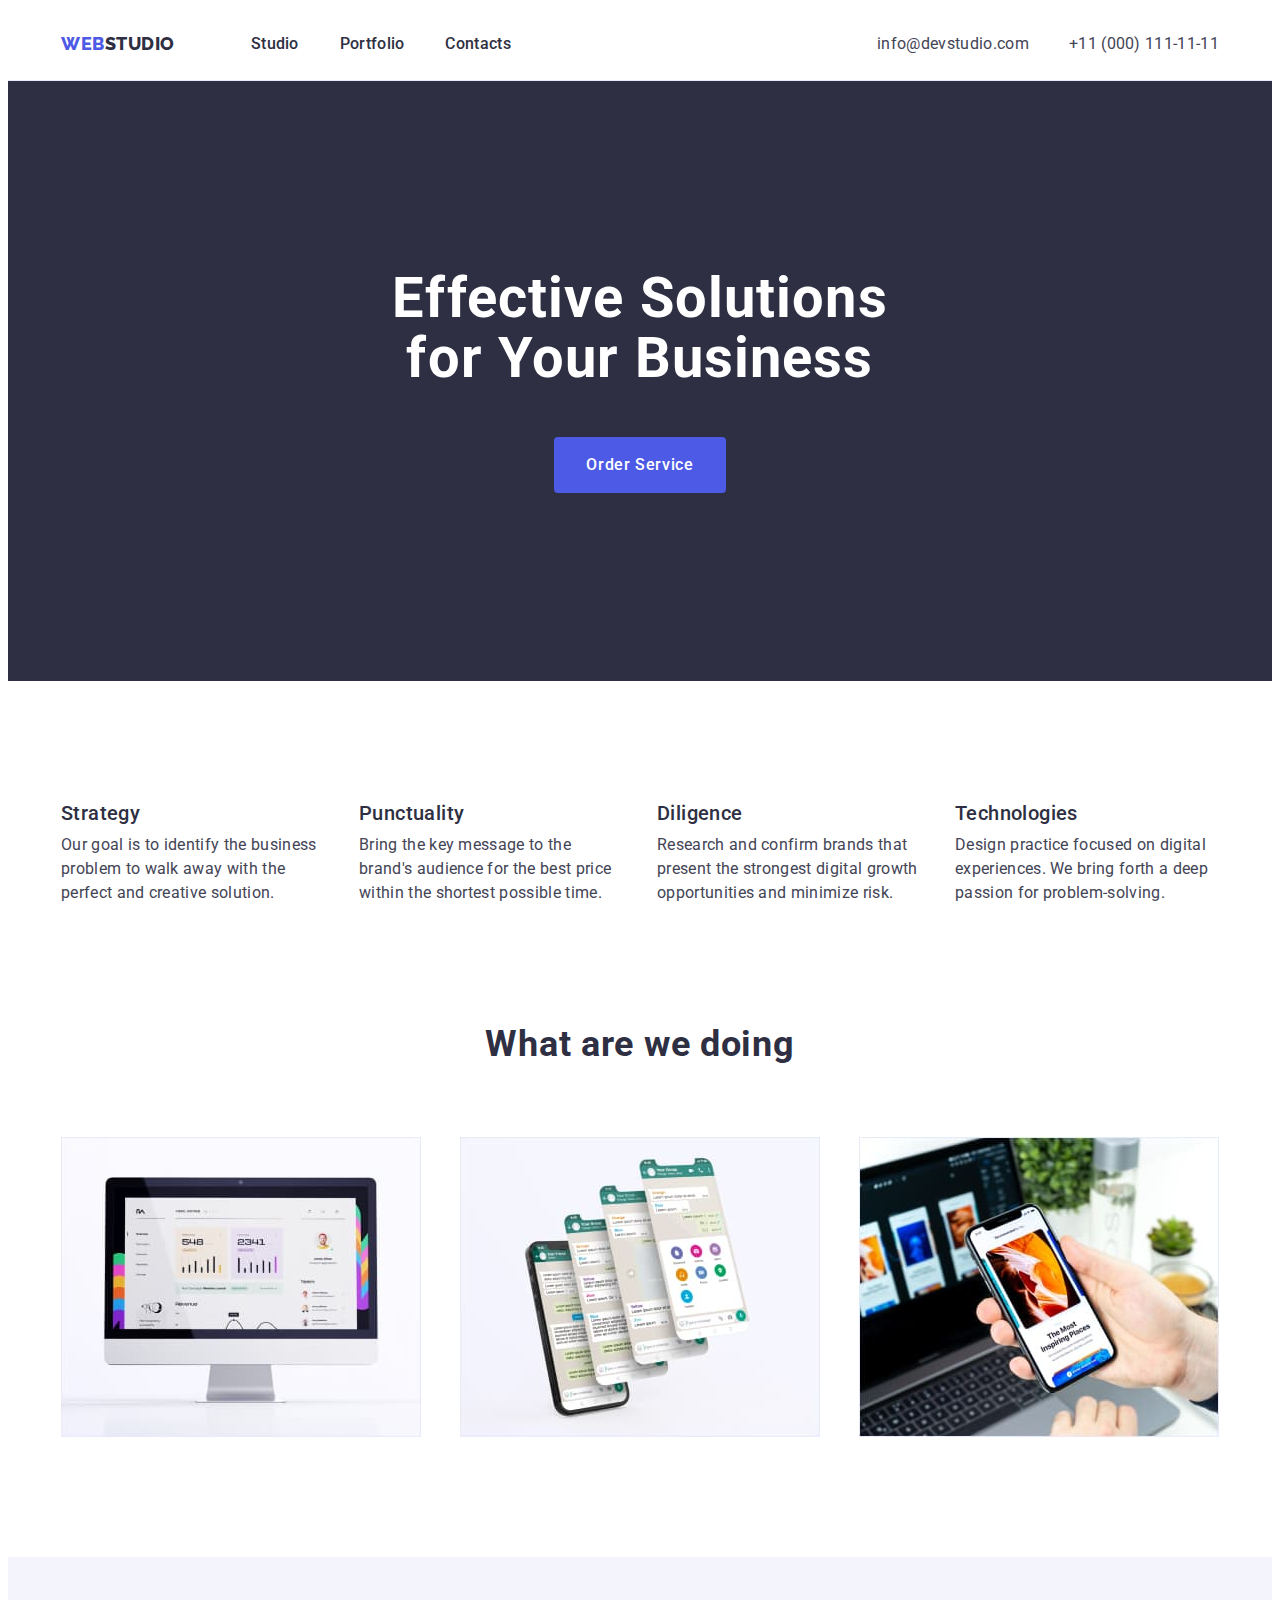
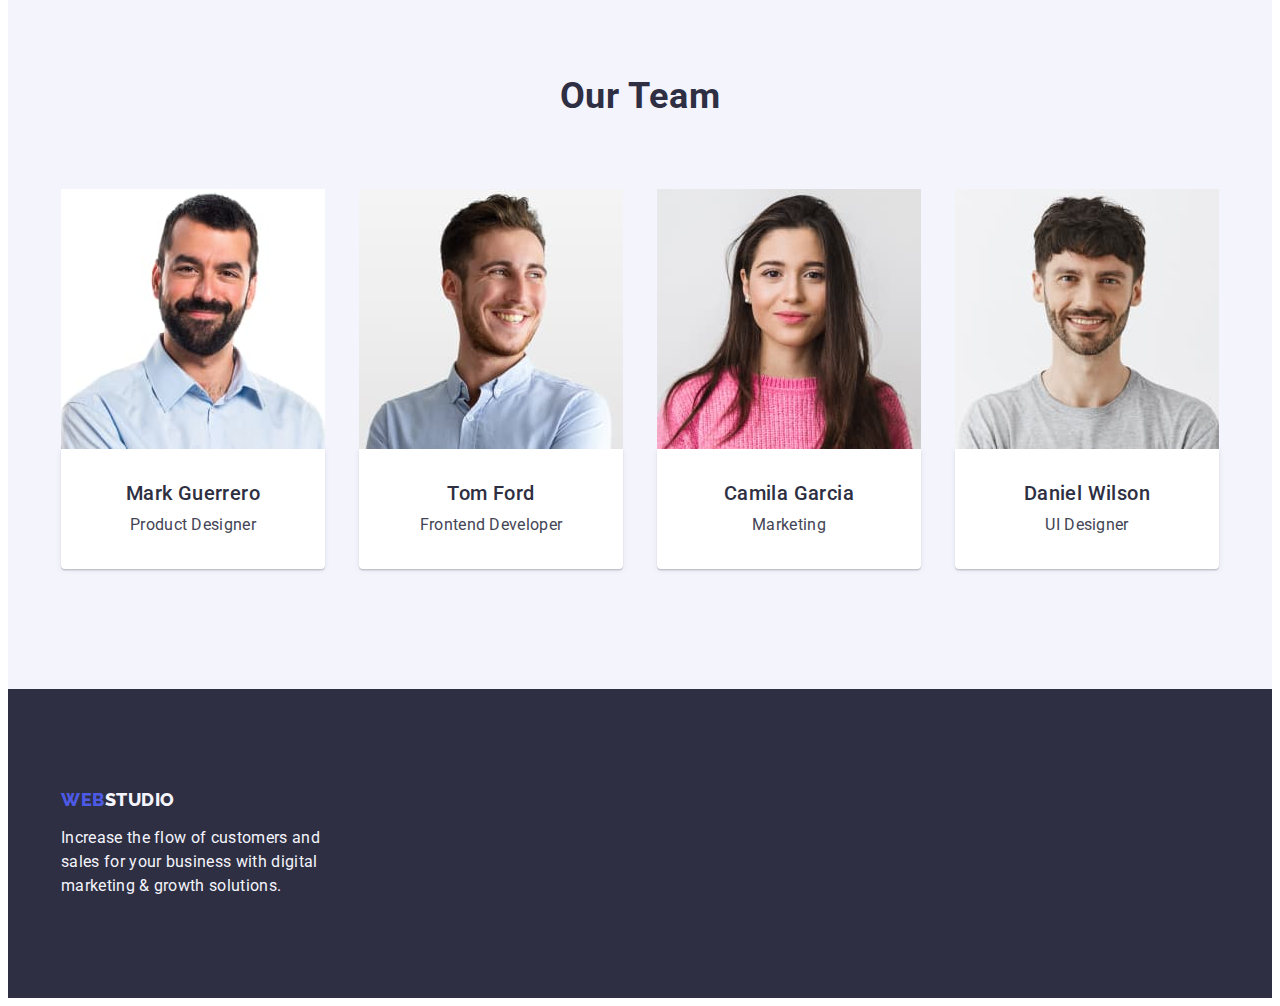
==== index.html @ adb834d6 "Initial commit" ====
<!DOCTYPE html>
<html lang="en">
  <head>
    <meta charset="UTF-8" />
    <meta http-equiv="X-UA-Compatible" content="IE=edge" />
    <meta name="viewport" content="width=device-width, initial-scale=1.0" />
    <title>Webstudio</title>
    <link rel="preconnect" href="https://fonts.googleapis.com" />
    <link rel="preconnect" href="https://fonts.gstatic.com" crossorigin />
    <link
      href="https://fonts.googleapis.com/css2?family=Raleway:wght@800&family=Roboto:wght@400;500;700&display=swap"
      rel="stylesheet"
    />
    <link
      rel="stylesheet"
      href="https://cdnjs.cloudflare.com/ajax/libs/modern-normalize/1.1.0/modern-normalize.min.css"
      integrity="sha512-wpPYUAdjBVSE4KJnH1VR1HeZfpl1ub8YT/NKx4PuQ5NmX2tKuGu6U/JRp5y+Y8XG2tV+wKQpNHVUX03MfMFn9Q=="
      crossorigin="anonymous"
      referrerpolicy="no-referrer"
    />
    <link rel="stylesheet" href="./css/styles.css" />
  </head>
  <body>
    <!-- header -->
    <header class="header">
      <div class="container header-container">
        <nav class="nav-header">
          <a class="logo" href="./index.html" lang="en"
            ><span class="logo-part">Web</span>Studio</a
          >
          <ul class="header-list">
            <li class="header-item">
              <a class="header-item-link" href="">Studio</a>
            </li>
            <li class="header-item">
              <a class="header-item-link" href="./portfolio.html">Portfolio</a>
            </li>
            <li class="header-item">
              <a class="header-item-link" href="">Contacts</a>
            </li>
          </ul>
        </nav>
        <address class="addres">
          <ul class="addres-list">
            <li class="header-item-addres">
              <a
                class="header-item-link header-contacts"
                href="mailto:info@devstudio.com"
                >info@devstudio.com</a
              >
            </li>
            <li>
              <a
                class="header-item-link header-contacts"
                href="tel:+110001111111"
                >+11 (000) 111-11-11</a
              >
            </li>
          </ul>
        </address>
      </div>
    </header>
    <main>
      <!-- hero -->
      <section class="section hero">
        <div class="container hero-container">
          <h1 class="hero-title">Effective Solutions for Your Business</h1>
          <button class="hero-button" type="button">Order Service</button>
        </div>
      </section>
      <!-- about us -->
      <section class="section about-us-section">
        <div class="container">
          <h2 class="visually-hidden">Our advantages</h2>
          <ul class="about-us-list">
            <li>
              <h3 class="about-title">Strategy</h3>
              <p class="about-info">
                Our goal is to identify the business problem to walk away with
                the perfect and creative solution.
              </p>
            </li>
            <li>
              <h3 class="about-title">Punctuality</h3>
              <p class="about-info">
                Bring the key message to the brand's audience for the best price
                within the shortest possible time.
              </p>
            </li>
            <li>
              <h3 class="about-title">Diligence</h3>
              <p class="about-info">
                Research and confirm brands that present the strongest digital
                growth opportunities and minimize risk.
              </p>
            </li>
            <li>
              <h3 class="about-title">Technologies</h3>
              <p class="about-info">
                Design practice focused on digital experiences. We bring forth a
                deep passion for problem-solving.
              </p>
            </li>
          </ul>
        </div>
      </section>
      <!-- info -->
      <section class="section info-section">
        <div class="container">
          <h2 class="secondary-title info-title">What are we doing</h2>
          <ul class="info-list">
            <li>
              <img src="./images/main1.jpg" alt="Monitor" width="360" />
            </li>
            <li>
              <img src="./images/main2.jpg" alt="Smartphone" width="360" />
            </li>
            <li>
              <img
                src="./images/main3.jpg"
                alt="Man with smartphone and laptop"
                width="360"
              />
            </li>
          </ul>
        </div>
      </section>
      <!-- team -->
      <section class="section our-team-section">
        <div class="container">
          <h2 class="secondary-title our-team-title">Our Team</h2>
          <ul class="team-list">
            <li>
              <div class="team-photo">
                <img
                  src="./images/main-team1.jpg"
                  alt="Bearded man"
                  width="264"
                />
              </div>
              <div class="team-descr">
                <h3 class="team-name">Mark Guerrero</h3>
                <p class="team-pos" lang="en">Product Designer</p>
              </div>
            </li>
            <li>
              <div class="team-photo">
                <img
                  src="./images/main-team2.jpg"
                  alt="Man looking to his left"
                  width="264"
                />
              </div>
              <div class="team-descr">
                <h3 class="team-name">Tom Ford</h3>
                <p class="team-pos" lang="en">Frontend Developer</p>
              </div>
            </li>
            <li>
              <div class="team-photo">
                <img
                  src="./images/main-team3.jpg"
                  alt="Young woman"
                  width="264"
                />
              </div>
              <div class="team-descr">
                <h3 class="team-name">Camila Garcia</h3>
                <p class="team-pos" lang="en">Marketing</p>
              </div>
            </li>
            <li>
              <div class="team-photo">
                <img
                  src="./images/main-team4.jpg"
                  alt="Man with bristle"
                  width="264"
                />
              </div>
              <div class="team-descr">
                <h3 class="team-name">Daniel Wilson</h3>
                <p class="team-pos" lang="en">UI Designer</p>
              </div>
            </li>
          </ul>
        </div>
      </section>
    </main>
    <!-- footer -->
    <footer class="footer">
      <div class="container">
        <a class="footer-logo logo" href="./index.html"
          ><span class="logo-part">Web</span>Studio</a
        >
        <p class="footer-text">
          Increase the flow of customers and sales for your business with
          digital marketing & growth solutions.
        </p>
      </div>
    </footer>
  </body>
</html>
---- css/styles.css ----
:root {
  --main-font: "Roboto", sans-serif;
  --secondary-font: "Raleway", sans-serif;
  --main-color: #434455;
  --secondary-color: #2e2f42;
  --accent-color: #404bbf;
  --third-color: #ffffff;
  --brand-color: #4d5ae5;
  --contacts-color-secondary: #f4f4fd;
  --background-section-color: #2e2f42;
  --header-background: #e7e9fc;
}
ul,
ol {
  list-style: none;
  margin: 0;
  padding: 0;
}
p,
h1,
h2,
h3,
h4,
h5,
h6 {
  margin: 0;
}
button {
  font: inherit;
  padding: 0;
  border: none;
  background-color: transparent;
}
a {
  text-decoration: none;
  color: inherit;
  font-style: inherit;
}
img {
  display: block;
  max-width: 100%;
  height: auto;
}
address {
  font-style: inherit;
}
/* base */

body {
  font-family: var(--main-font);
  color: var(--main-color);
}

.visually-hidden {
  position: absolute;
  white-space: nowrap;
  width: 1px;
  height: 1px;
  overflow: hidden;
  border: 0;
  padding: 0;
  clip: rect(0 0 0 0);
  clip-path: inset(50%);
  margin: -1px;
}

.secondary-title {
  font-weight: 700;
  font-size: 36px;
  line-height: 1.11;
  text-align: center;
  letter-spacing: 0.02em;
  color: var(--secondary-color);
}
.container {
  width: 1158px;
  margin: 0 auto;
  padding: 0 15px;
}
.section {
  margin: 0 auto;
}

h3 {
  margin-bottom: 8px;
}

/* header */

.header-container {
  display: flex;
  align-items: center;
}

.nav-header {
  display: flex;
}
.header-list {
  display: flex;
  min-width: 260px;
  justify-content: space-between;
}
.addres-list {
  display: flex;
}
address {
  margin-left: auto;
}

.logo {
  font-family: var(--secondary-font);
  font-weight: 800;
  font-size: 18px;
  line-height: 1.17;
  display: flex;
  align-items: center;
  letter-spacing: 0.03em;
  text-transform: uppercase;
  color: var(--secondary-color);
  margin-right: 76px;
}
.logo-part {
  color: var(--brand-color);
}

.header-item-addres {
  margin-right: 40px;
}

.header-item-link {
  font-weight: 500;
  font-size: 16px;
  line-height: 1.5;
  letter-spacing: 0.02em;
  padding-top: 24px;
  padding-bottom: 24px;
  color: var(--secondary-color);
}

.header-contacts {
  font-weight: 400;
  font-size: 16px;
  line-height: 1.5;
  letter-spacing: 0.02em;
  color: var(--main-color);
}

.header-item-link:hover,
.header-item-link:focus {
  color: var(--accent-color);
}
.header {
  padding: 24px 0;
  background-color: var(--third-color);
  border-bottom: 1px solid var(--header-background);
}

/* hero */

.hero {
  background: var(--background-section-color);
  padding-top: 188px;
  padding-bottom: 188px;
}

.hero-title {
  font-weight: 700;
  font-size: 56px;
  line-height: 1.07;
  text-align: center;
  letter-spacing: 0.02em;
  margin: 0 auto 48px;
  max-width: 496px;
  color: var(--third-color);
}

.hero-button {
  display: block;
  font-weight: 500;
  font-size: 16px;
  line-height: 1.5;
  text-align: center;
  letter-spacing: 0.04em;
  cursor: pointer;
  border: none;
  border-radius: 4px;
  padding: 16px 32px;
  min-width: 170px;
  margin-left: auto;
  margin-right: auto;
  color: var(--third-color);
  background-color: var(--brand-color);
}

/* about us */

.about-title {
  font-weight: 500;
  font-size: 20px;
  line-height: 1.2;
  letter-spacing: 0.02em;
  color: var(--secondary-color);
}
.about-info {
  font-weight: 400;
  font-size: 16px;
  line-height: 1.5;
  letter-spacing: 0.02em;
  max-width: 264px;
}

.about-us-list {
  display: flex;
  gap: 24px;
  justify-content: space-between;
}

.about-us-section {
  padding: 120px 0;
}

/* info */
.info-title {
  margin-bottom: 72px;
}
.info-section {
  padding-bottom: 120px;
}
.info-list {
  display: flex;
  gap: 24px;
  justify-content: space-between;
}
/* team */

.team-name {
  font-weight: 500;
  font-size: 20px;
  line-height: 1.2;
  text-align: center;
  letter-spacing: 0.02em;
  color: var(--secondary-color);
}
.team-pos {
  font-weight: 400;
  font-size: 16px;
  line-height: 1.5;
  text-align: center;
  letter-spacing: 0.02em;
}
.our-team-section {
  padding: 120px 0;
  background-color: var(--contacts-color-secondary);
}
.our-team-title {
  margin-bottom: 72px;
}
.team-photo {
  margin-bottom: 0;
}
.team-descr {
  background: #ffffff;
  box-shadow: 0px 1px 6px rgba(46, 47, 66, 0.08),
    0px 1px 1px rgba(46, 47, 66, 0.16), 0px 2px 1px rgba(46, 47, 66, 0.08);
  border-radius: 0px 0px 4px 4px;
  padding: 32px 16px;
  max-width: 264px;
}
.team-list {
  display: flex;
  justify-content: space-between;
  gap: 24px;
}

/* footer */
.footer-text {
  font-weight: 400;
  font-size: 16px;
  line-height: 1.5;
  letter-spacing: 0.02em;
  color: var(--contacts-color-secondary);
  max-width: 264px;
}
.footer {
  background: var(--background-section-color);
  padding: 100px 0;
}

.footer-logo {
  color: var(--contacts-color-secondary);
  margin-bottom: 16px;
}
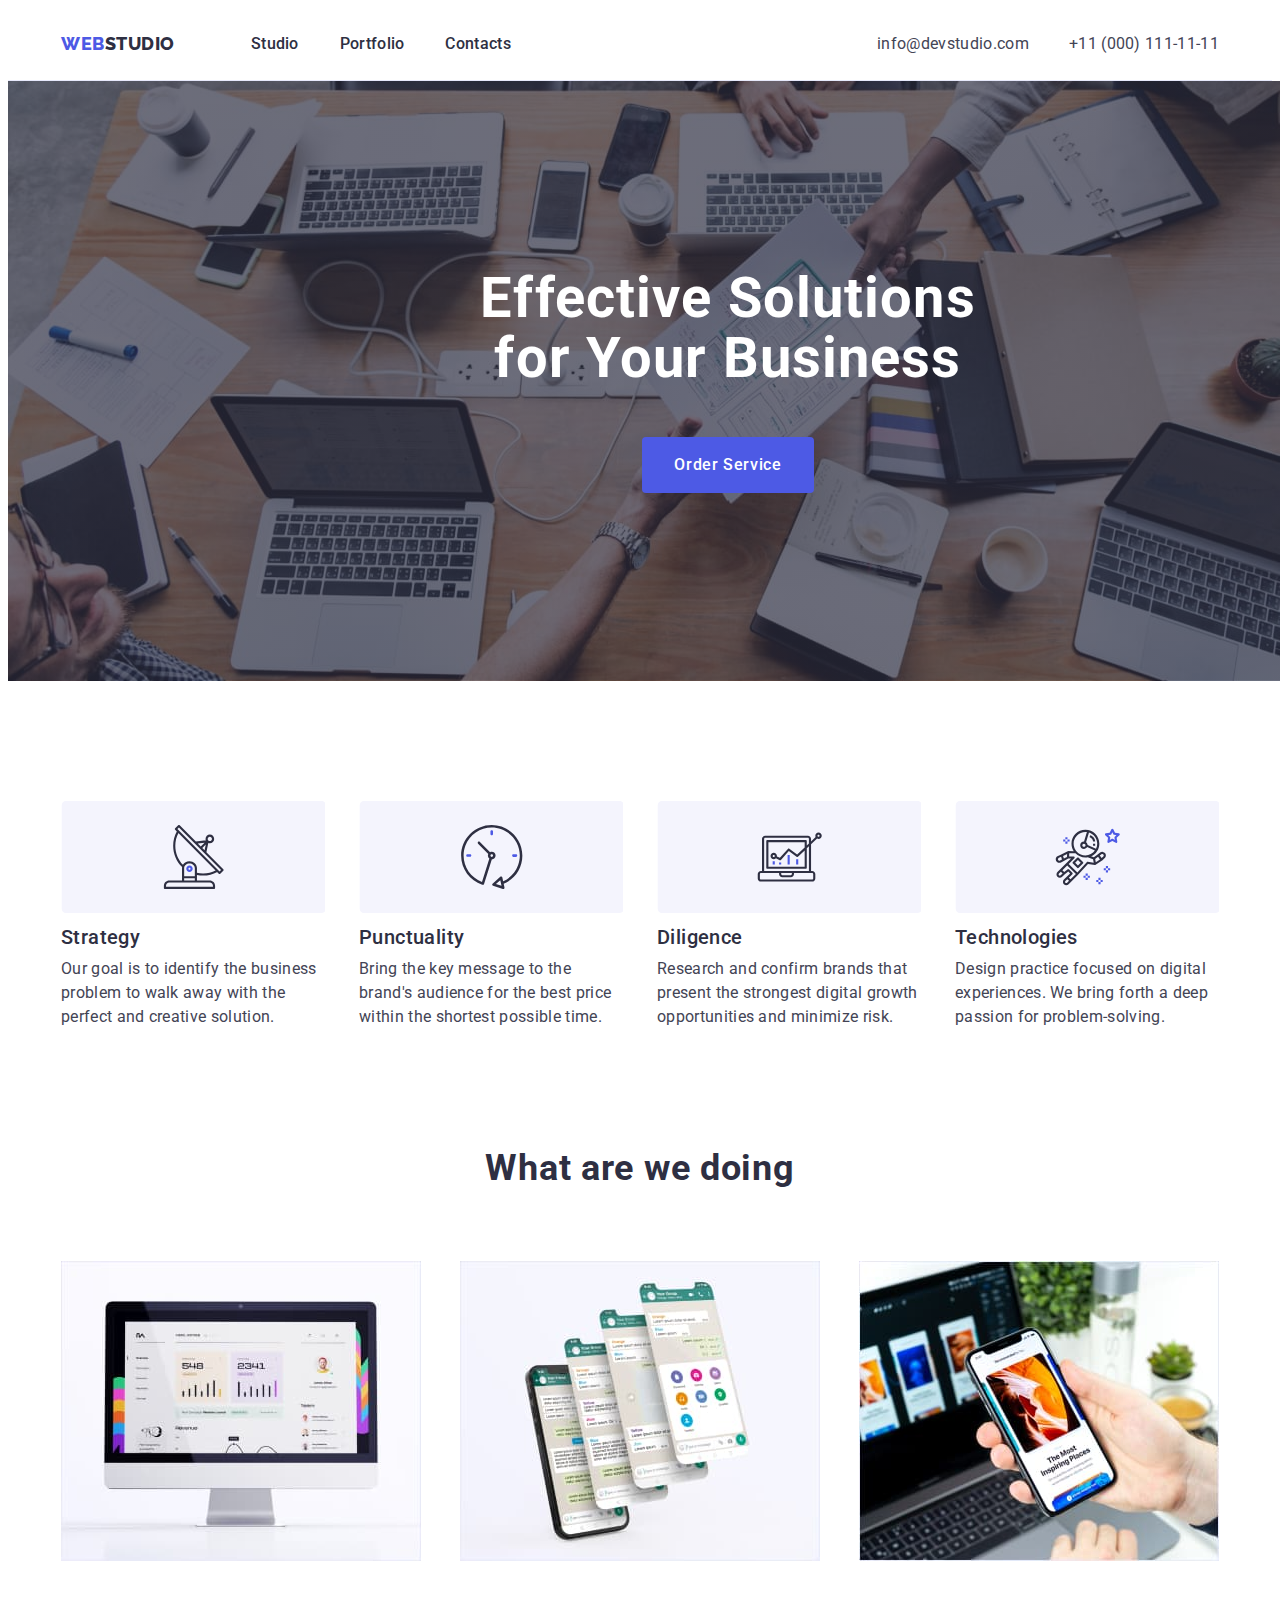
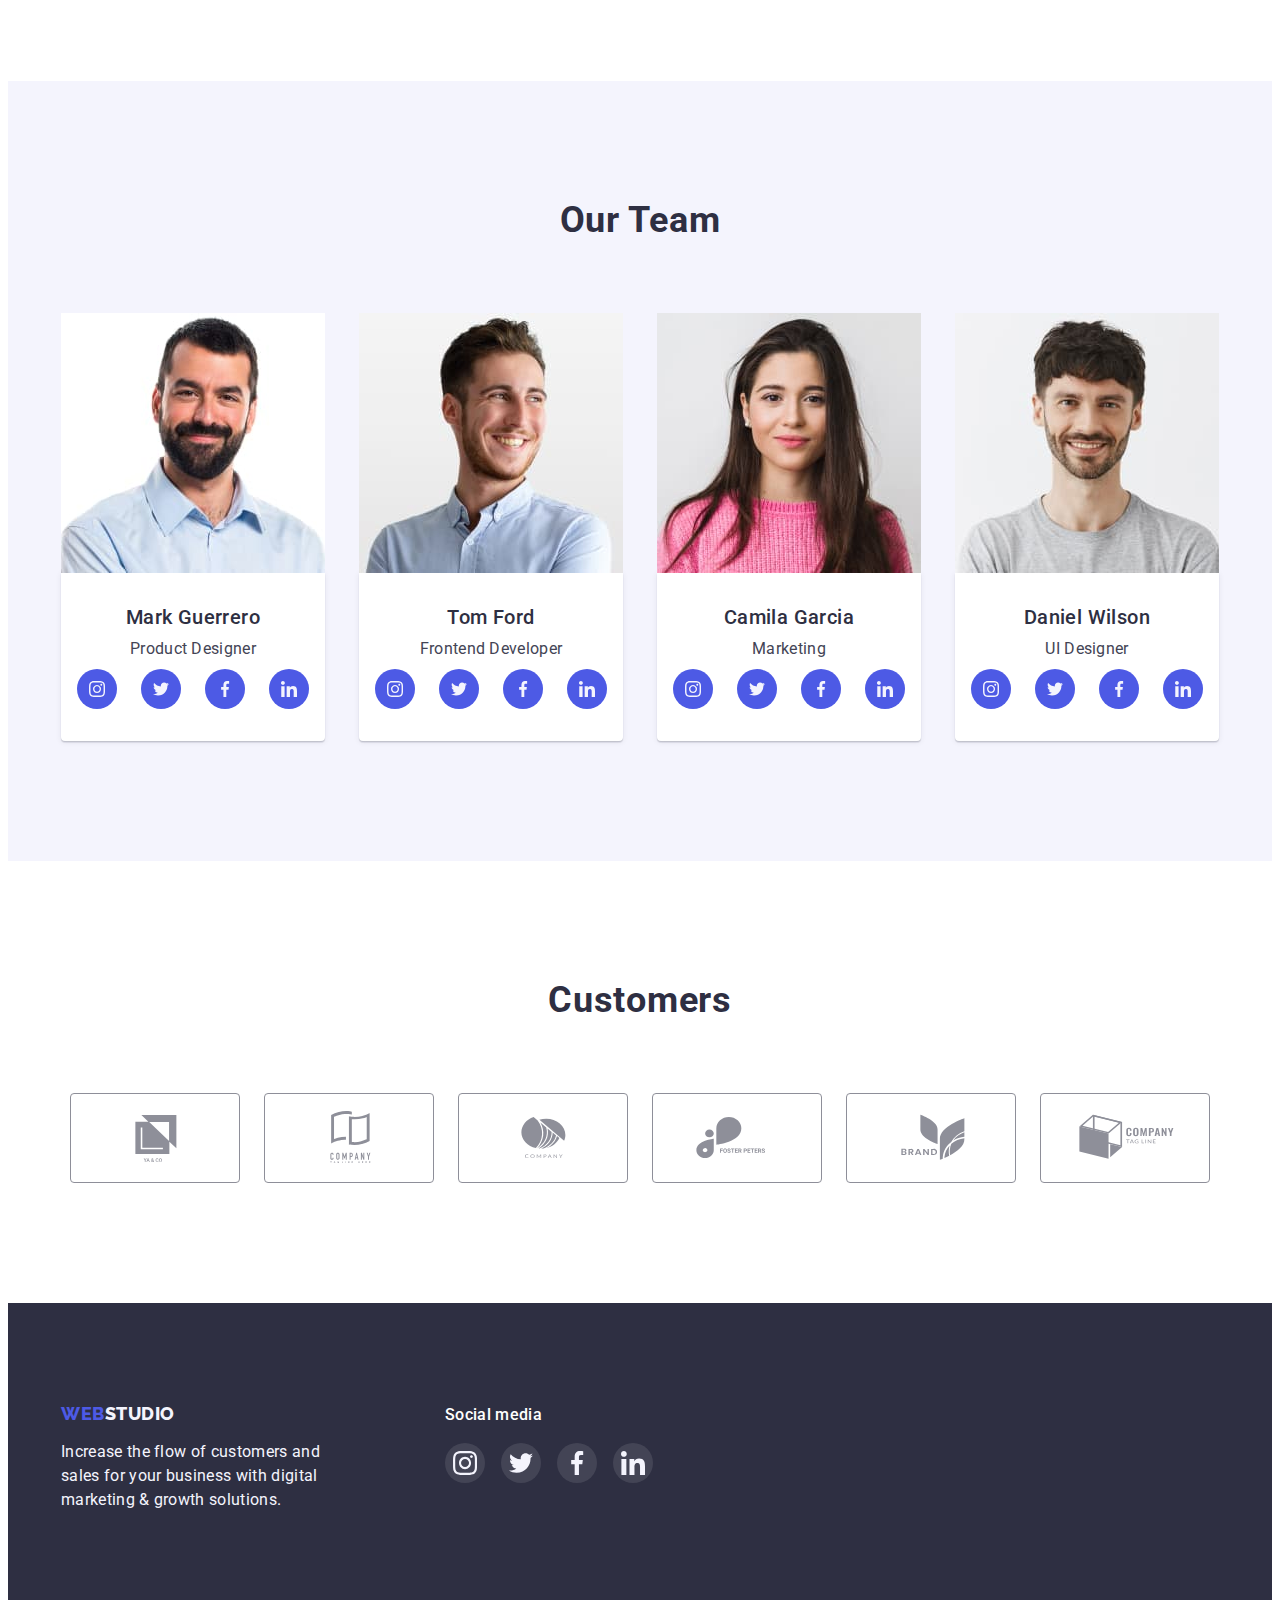
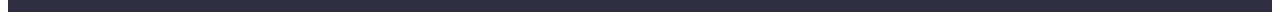
==== commit 7346d823: "homework 4" ====
--- a/index.html
+++ b/index.html
@@ -74,6 +74,9 @@
           <h2 class="visually-hidden">Our advantages</h2>
           <ul class="about-us-list">
             <li>
+              <svg class="about-us-icon" width="264" height="112">
+                <use href="./images/symbol-defs.svg#icon-icon1"></use>
+              </svg>
               <h3 class="about-title">Strategy</h3>
               <p class="about-info">
                 Our goal is to identify the business problem to walk away with
@@ -81,6 +84,9 @@
               </p>
             </li>
             <li>
+              <svg class="about-us-icon" width="264" height="112">
+                <use href="./images/symbol-defs.svg#icon-icon2"></use>
+              </svg>
               <h3 class="about-title">Punctuality</h3>
               <p class="about-info">
                 Bring the key message to the brand's audience for the best price
@@ -88,6 +94,9 @@
               </p>
             </li>
             <li>
+              <svg class="about-us-icon" width="264" height="112">
+                <use href="./images/symbol-defs.svg#icon-icon3"></use>
+              </svg>
               <h3 class="about-title">Diligence</h3>
               <p class="about-info">
                 Research and confirm brands that present the strongest digital
@@ -95,6 +104,9 @@
               </p>
             </li>
             <li>
+              <svg class="about-us-icon" width="264" height="112">
+                <use href="./images/symbol-defs.svg#icon-icon4"></use>
+              </svg>
               <h3 class="about-title">Technologies</h3>
               <p class="about-info">
                 Design practice focused on digital experiences. We bring forth a
@@ -141,6 +153,82 @@
               <div class="team-descr">
                 <h3 class="team-name">Mark Guerrero</h3>
                 <p class="team-pos" lang="en">Product Designer</p>
+                <ul class="team-media-list">
+                  <li class="team-media-list-item">
+                    <a
+                      href=""
+                      class="team-media-list-link"
+                      aria-label="link for instagram"
+                      rel="noopener noreferrer"
+                      target="_blank"
+                    >
+                      <svg
+                        class="team-media-list-icon"
+                        width="16px"
+                        height="16px"
+                      >
+                        <use
+                          href="./images/symbol-defs.svg#icon-instagram"
+                        ></use>
+                      </svg>
+                    </a>
+                  </li>
+                  <li class="team-media-list-item">
+                    <a
+                      href=""
+                      class="team-media-list-link"
+                      aria-label="link fo twitter"
+                      rel="noopener noreferrer"
+                      target="_blank"
+                    >
+                      <svg
+                        class="team-media-list-icon"
+                        width="16px"
+                        height="16px"
+                      >
+                        <use href="./images/symbol-defs.svg#icon-twitter"></use>
+                      </svg>
+                    </a>
+                  </li>
+                  <li class="team-media-list-item">
+                    <a
+                      href=""
+                      class="team-media-list-link"
+                      aria-label="link for facebook"
+                      rel="noopener noreferrer"
+                      target="_blank"
+                    >
+                      <svg
+                        class="team-media-list-icon"
+                        width="16px"
+                        height="16px"
+                      >
+                        <use
+                          href="./images/symbol-defs.svg#icon-facebook"
+                        ></use>
+                      </svg>
+                    </a>
+                  </li>
+                  <li class="team-media-list-item">
+                    <a
+                      href=""
+                      class="team-media-list-link"
+                      aria-label="link for linkedin"
+                      rel="noopener noreferrer"
+                      target="_blank"
+                    >
+                      <svg
+                        class="team-media-list-icon"
+                        width="16px"
+                        height="16px"
+                      >
+                        <use
+                          href="./images/symbol-defs.svg#icon-linkedin"
+                        ></use>
+                      </svg>
+                    </a>
+                  </li>
+                </ul>
               </div>
             </li>
             <li>
@@ -154,6 +242,82 @@
               <div class="team-descr">
                 <h3 class="team-name">Tom Ford</h3>
                 <p class="team-pos" lang="en">Frontend Developer</p>
+                <ul class="team-media-list">
+                  <li class="team-media-list-item">
+                    <a
+                      href=""
+                      class="team-media-list-link"
+                      aria-label="link for instagram"
+                      rel="noopener noreferrer"
+                      target="_blank"
+                    >
+                      <svg
+                        class="team-media-list-icon"
+                        width="16px"
+                        height="16px"
+                      >
+                        <use
+                          href="./images/symbol-defs.svg#icon-instagram"
+                        ></use>
+                      </svg>
+                    </a>
+                  </li>
+                  <li class="team-media-list-item">
+                    <a
+                      href=""
+                      class="team-media-list-link"
+                      aria-label="link fo twitter"
+                      rel="noopener noreferrer"
+                      target="_blank"
+                    >
+                      <svg
+                        class="team-media-list-icon"
+                        width="16px"
+                        height="16px"
+                      >
+                        <use href="./images/symbol-defs.svg#icon-twitter"></use>
+                      </svg>
+                    </a>
+                  </li>
+                  <li class="team-media-list-item">
+                    <a
+                      href=""
+                      class="team-media-list-link"
+                      aria-label="link for facebook"
+                      rel="noopener noreferrer"
+                      target="_blank"
+                    >
+                      <svg
+                        class="team-media-list-icon"
+                        width="16px"
+                        height="16px"
+                      >
+                        <use
+                          href="./images/symbol-defs.svg#icon-facebook"
+                        ></use>
+                      </svg>
+                    </a>
+                  </li>
+                  <li class="team-media-list-item">
+                    <a
+                      href=""
+                      class="team-media-list-link"
+                      aria-label="link for linkedin"
+                      rel="noopener noreferrer"
+                      target="_blank"
+                    >
+                      <svg
+                        class="team-media-list-icon"
+                        width="16px"
+                        height="16px"
+                      >
+                        <use
+                          href="./images/symbol-defs.svg#icon-linkedin"
+                        ></use>
+                      </svg>
+                    </a>
+                  </li>
+                </ul>
               </div>
             </li>
             <li>
@@ -167,6 +331,82 @@
               <div class="team-descr">
                 <h3 class="team-name">Camila Garcia</h3>
                 <p class="team-pos" lang="en">Marketing</p>
+                <ul class="team-media-list">
+                  <li class="team-media-list-item">
+                    <a
+                      href=""
+                      class="team-media-list-link"
+                      aria-label="link for instagram"
+                      rel="noopener noreferrer"
+                      target="_blank"
+                    >
+                      <svg
+                        class="team-media-list-icon"
+                        width="16px"
+                        height="16px"
+                      >
+                        <use
+                          href="./images/symbol-defs.svg#icon-instagram"
+                        ></use>
+                      </svg>
+                    </a>
+                  </li>
+                  <li class="team-media-list-item">
+                    <a
+                      href=""
+                      class="team-media-list-link"
+                      aria-label="link fo twitter"
+                      rel="noopener noreferrer"
+                      target="_blank"
+                    >
+                      <svg
+                        class="team-media-list-icon"
+                        width="16px"
+                        height="16px"
+                      >
+                        <use href="./images/symbol-defs.svg#icon-twitter"></use>
+                      </svg>
+                    </a>
+                  </li>
+                  <li class="team-media-list-item">
+                    <a
+                      href=""
+                      class="team-media-list-link"
+                      aria-label="link for facebook"
+                      rel="noopener noreferrer"
+                      target="_blank"
+                    >
+                      <svg
+                        class="team-media-list-icon"
+                        width="16px"
+                        height="16px"
+                      >
+                        <use
+                          href="./images/symbol-defs.svg#icon-facebook"
+                        ></use>
+                      </svg>
+                    </a>
+                  </li>
+                  <li class="team-media-list-item">
+                    <a
+                      href=""
+                      class="team-media-list-link"
+                      aria-label="link for linkedin"
+                      rel="noopener noreferrer"
+                      target="_blank"
+                    >
+                      <svg
+                        class="team-media-list-icon"
+                        width="16px"
+                        height="16px"
+                      >
+                        <use
+                          href="./images/symbol-defs.svg#icon-linkedin"
+                        ></use>
+                      </svg>
+                    </a>
+                  </li>
+                </ul>
               </div>
             </li>
             <li>
@@ -180,7 +420,169 @@
               <div class="team-descr">
                 <h3 class="team-name">Daniel Wilson</h3>
                 <p class="team-pos" lang="en">UI Designer</p>
-              </div>
+                <ul class="team-media-list">
+                  <li class="team-media-list-item">
+                    <a
+                      href=""
+                      class="team-media-list-link"
+                      aria-label="link for instagram"
+                      rel="noopener noreferrer"
+                      target="_blank"
+                    >
+                      <svg
+                        class="team-media-list-icon"
+                        width="16px"
+                        height="16px"
+                      >
+                        <use
+                          href="./images/symbol-defs.svg#icon-instagram"
+                        ></use>
+                      </svg>
+                    </a>
+                  </li>
+                  <li class="team-media-list-item">
+                    <a
+                      href=""
+                      class="team-media-list-link"
+                      aria-label="link fo twitter"
+                      rel="noopener noreferrer"
+                      target="_blank"
+                    >
+                      <svg
+                        class="team-media-list-icon"
+                        width="16px"
+                        height="16px"
+                      >
+                        <use href="./images/symbol-defs.svg#icon-twitter"></use>
+                      </svg>
+                    </a>
+                  </li>
+                  <li class="team-media-list-item">
+                    <a
+                      href=""
+                      class="team-media-list-link"
+                      aria-label="link for facebook"
+                      rel="noopener noreferrer"
+                      target="_blank"
+                    >
+                      <svg
+                        class="team-media-list-icon"
+                        width="16px"
+                        height="16px"
+                      >
+                        <use
+                          href="./images/symbol-defs.svg#icon-facebook"
+                        ></use>
+                      </svg>
+                    </a>
+                  </li>
+                  <li class="team-media-list-item">
+                    <a
+                      href=""
+                      class="team-media-list-link"
+                      aria-label="link for linkedin"
+                      rel="noopener noreferrer"
+                      target="_blank"
+                    >
+                      <svg
+                        class="team-media-list-icon"
+                        width="16px"
+                        height="16px"
+                      >
+                        <use
+                          href="./images/symbol-defs.svg#icon-linkedin"
+                        ></use>
+                      </svg>
+                    </a>
+                  </li>
+                </ul>
+              </div>
+            </li>
+          </ul>
+        </div>
+      </section>
+      <!-- customers -->
+      <section class="section customers">
+        <div class="container">
+          <h2 class="customers-title secondary-title">Customers</h2>
+          <ul class="customers-list">
+            <li class="customers-list-item">
+              <a
+                href=""
+                class="customers-list-link"
+                aria-label="link for the first company"
+                rel="noopener noreferrer"
+                target="_blank"
+              >
+                <svg class="customers-list-icon" width="104" height="56">
+                  <use href="./images/symbol-defs.svg#icon-logo1"></use>
+                </svg>
+              </a>
+            </li>
+            <li class="customers-list-item">
+              <a
+                href=""
+                class="customers-list-link"
+                aria-label="link for the second company"
+                rel="noopener noreferrer"
+                target="_blank"
+              >
+                <svg class="customers-list-icon" width="104" height="56">
+                  <use href="./images/symbol-defs.svg#icon-logo2"></use>
+                </svg>
+              </a>
+            </li>
+            <li class="customers-list-item">
+              <a
+                href=""
+                class="customers-list-link"
+                aria-label="link for the third company"
+                rel="noopener noreferrer"
+                target="_blank"
+              >
+                <svg class="customers-list-icon" width="104" height="56">
+                  <use href="./images/symbol-defs.svg#icon-logo3"></use>
+                </svg>
+              </a>
+            </li>
+            <li class="customers-list-item">
+              <a
+                href=""
+                class="customers-list-link"
+                aria-label="link for the forth company"
+                rel="noopener noreferrer"
+                target="_blank"
+              >
+                <svg class="customers-list-icon" width="104" height="56">
+                  <use href="./images/symbol-defs.svg#icon-logo4"></use>
+                </svg>
+              </a>
+            </li>
+            <li class="customers-list-item">
+              <a
+                href=""
+                class="customers-list-link"
+                aria-label="link for the fifth company"
+                rel="noopener noreferrer"
+                target="_blank"
+              >
+                <svg class="customers-list-icon" width="104" height="56">
+                  <use href="./images/symbol-defs.svg#icon-logo5"></use>
+                </svg>
+              </a>
+            </li>
+            <li class="customers-list-item">
+              <a
+                href=""
+                class="customers-list-link"
+                aria-label="link for the sixth company"
+                rel="noopener noreferrer"
+                target="_blank"
+              >
+                <svg class="customers-list-icon" width="104" height="56">
+                  <use href="./images/symbol-defs.svg#icon-logo6"></use>
+                </svg>
+              </a>
             </li>
           </ul>
         </div>
@@ -188,14 +590,49 @@
     </main>
     <!-- footer -->
     <footer class="footer">
-      <div class="container">
-        <a class="footer-logo logo" href="./index.html"
-          ><span class="logo-part">Web</span>Studio</a
-        >
-        <p class="footer-text">
-          Increase the flow of customers and sales for your business with
-          digital marketing & growth solutions.
-        </p>
+      <div class="footer-container container">
+        <div class="footer-left">
+          <a class="footer-logo logo" href="./index.html"
+            ><span class="logo-part">Web</span>Studio</a
+          >
+          <p class="footer-text">
+            Increase the flow of customers and sales for your business with
+            digital marketing & growth solutions.
+          </p>
+        </div>
+        <div>
+          <p class="footer-social">Social media</p>
+          <ul class="footer-social-list">
+            <li class="footer-social-list-item">
+              <a href="" class="footer-social-list-link">
+                <svg class="footer-list-icon" width="24px" height="24px">
+                  <use href="./images/symbol-defs.svg#icon-instagram"></use>
+                </svg>
+              </a>
+            </li>
+            <li class="footer-social-list-item">
+              <a href="" class="footer-social-list-link">
+                <svg class="footer-list-icon" width="24px" height="24px">
+                  <use href="./images/symbol-defs.svg#icon-twitter"></use>
+                </svg>
+              </a>
+            </li>
+            <li class="footer-social-list-item">
+              <a href="" class="footer-social-list-link">
+                <svg class="footer-list-icon" width="24px" height="24px">
+                  <use href="./images/symbol-defs.svg#icon-facebook"></use>
+                </svg>
+              </a>
+            </li>
+            <li class="footer-social-list-item">
+              <a href="" class="footer-social-list-link">
+                <svg class="footer-list-icon" width="24px" height="24px">
+                  <use href="./images/symbol-defs.svg#icon-linkedin"></use>
+                </svg>
+              </a>
+            </li>
+          </ul>
+        </div>
       </div>
     </footer>
   </body>
--- a/css/styles.css
+++ b/css/styles.css
@@ -9,6 +9,7 @@
   --contacts-color-secondary: #f4f4fd;
   --background-section-color: #2e2f42;
   --header-background: #e7e9fc;
+  --customers-color: #8e8f99;
 }
 ul,
 ol {
@@ -158,9 +159,16 @@
 /* hero */
 
 .hero {
-  background: var(--background-section-color);
   padding-top: 188px;
   padding-bottom: 188px;
+  background-image: linear-gradient(
+      rgba(46, 47, 66, 0.7),
+      rgba(46, 47, 66, 0.7)
+    ),
+    url(../images/hero-image.jpg);
+  background-size: cover;
+  background-position: center;
+  min-width: 1440px;
 }
 
 .hero-title {
@@ -200,6 +208,7 @@
   line-height: 1.2;
   letter-spacing: 0.02em;
   color: var(--secondary-color);
+  margin-top: 8px;
 }
 .about-info {
   font-weight: 400;
@@ -271,6 +280,65 @@
   justify-content: space-between;
   gap: 24px;
 }
+.team-media-list {
+  display: flex;
+  justify-content: center;
+  align-items: center;
+  gap: 24px;
+  margin-top: 8px;
+}
+.team-media-list-link {
+  background-color: var(--brand-color);
+  border-radius: 50%;
+  width: 40px;
+  height: 40px;
+  display: flex;
+  align-items: center;
+  justify-content: center;
+}
+
+.team-media-list-link:hover,
+.team-media-list-link:focus {
+  background-color: var(--accent-color);
+}
+
+.team-media-list-icon {
+  fill: var(--contacts-color-secondary);
+}
+
+/* customers */
+
+.customers {
+  padding: 120px 0;
+}
+.customers-title {
+  margin-bottom: 72px;
+}
+.customers-list {
+  display: flex;
+  justify-content: center;
+  gap: 24px;
+}
+.customers-list-item {
+  width: 168px;
+  height: 88px;
+  border: 1px solid var(--customers-color);
+  border-radius: 4px;
+  display: flex;
+  justify-content: center;
+  align-items: center;
+}
+.customers-list-icon {
+  fill: var(--customers-color);
+}
+.customers-list-item:hover,
+.customers-list-item:focus {
+  border: 1px solid var(--accent-color);
+}
+.customers-list-icon:hover,
+.customers-list-icon:focus {
+  fill: var(--accent-color);
+}
 
 /* footer */
 .footer-text {
@@ -290,3 +358,38 @@
   color: var(--contacts-color-secondary);
   margin-bottom: 16px;
 }
+.footer-social {
+  font-weight: 500;
+  font-size: 16px;
+  line-height: 1.5;
+  letter-spacing: 0.02em;
+  color: var(--third-color);
+  margin-bottom: 16px;
+}
+.footer-container {
+  display: flex;
+  align-items: flex-start;
+}
+.footer-left {
+  margin-right: 120px;
+}
+.footer-social-list {
+  display: flex;
+  gap: 16px;
+}
+.footer-social-list-link {
+  display: flex;
+  justify-content: center;
+  align-items: center;
+  width: 40px;
+  height: 40px;
+  border-radius: 50%;
+  background-color: rgba(255, 255, 255, 0.1);
+}
+.footer-social-list-link:hover,
+.footer-social-list-link:focus {
+  background-color: #31d0aa;
+}
+.footer-list-icon {
+  fill: var(--contacts-color-secondary);
+}
